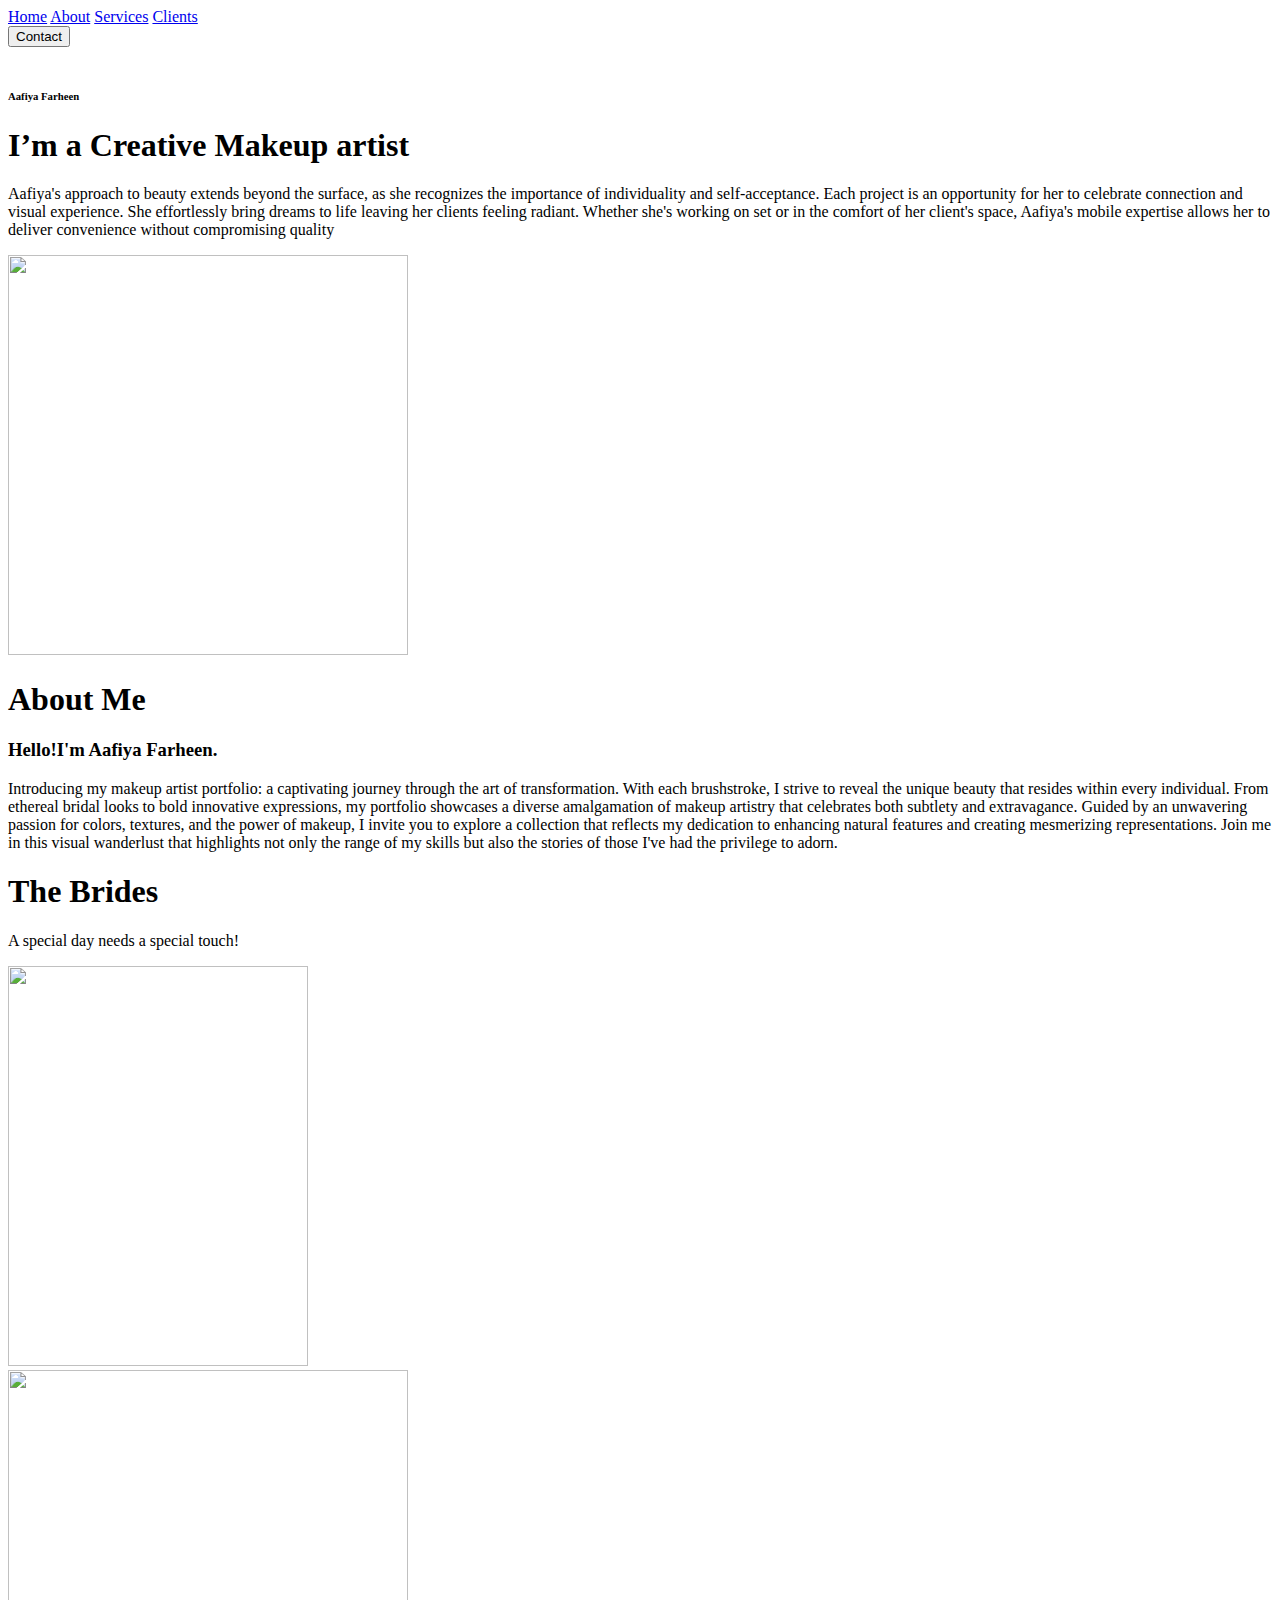
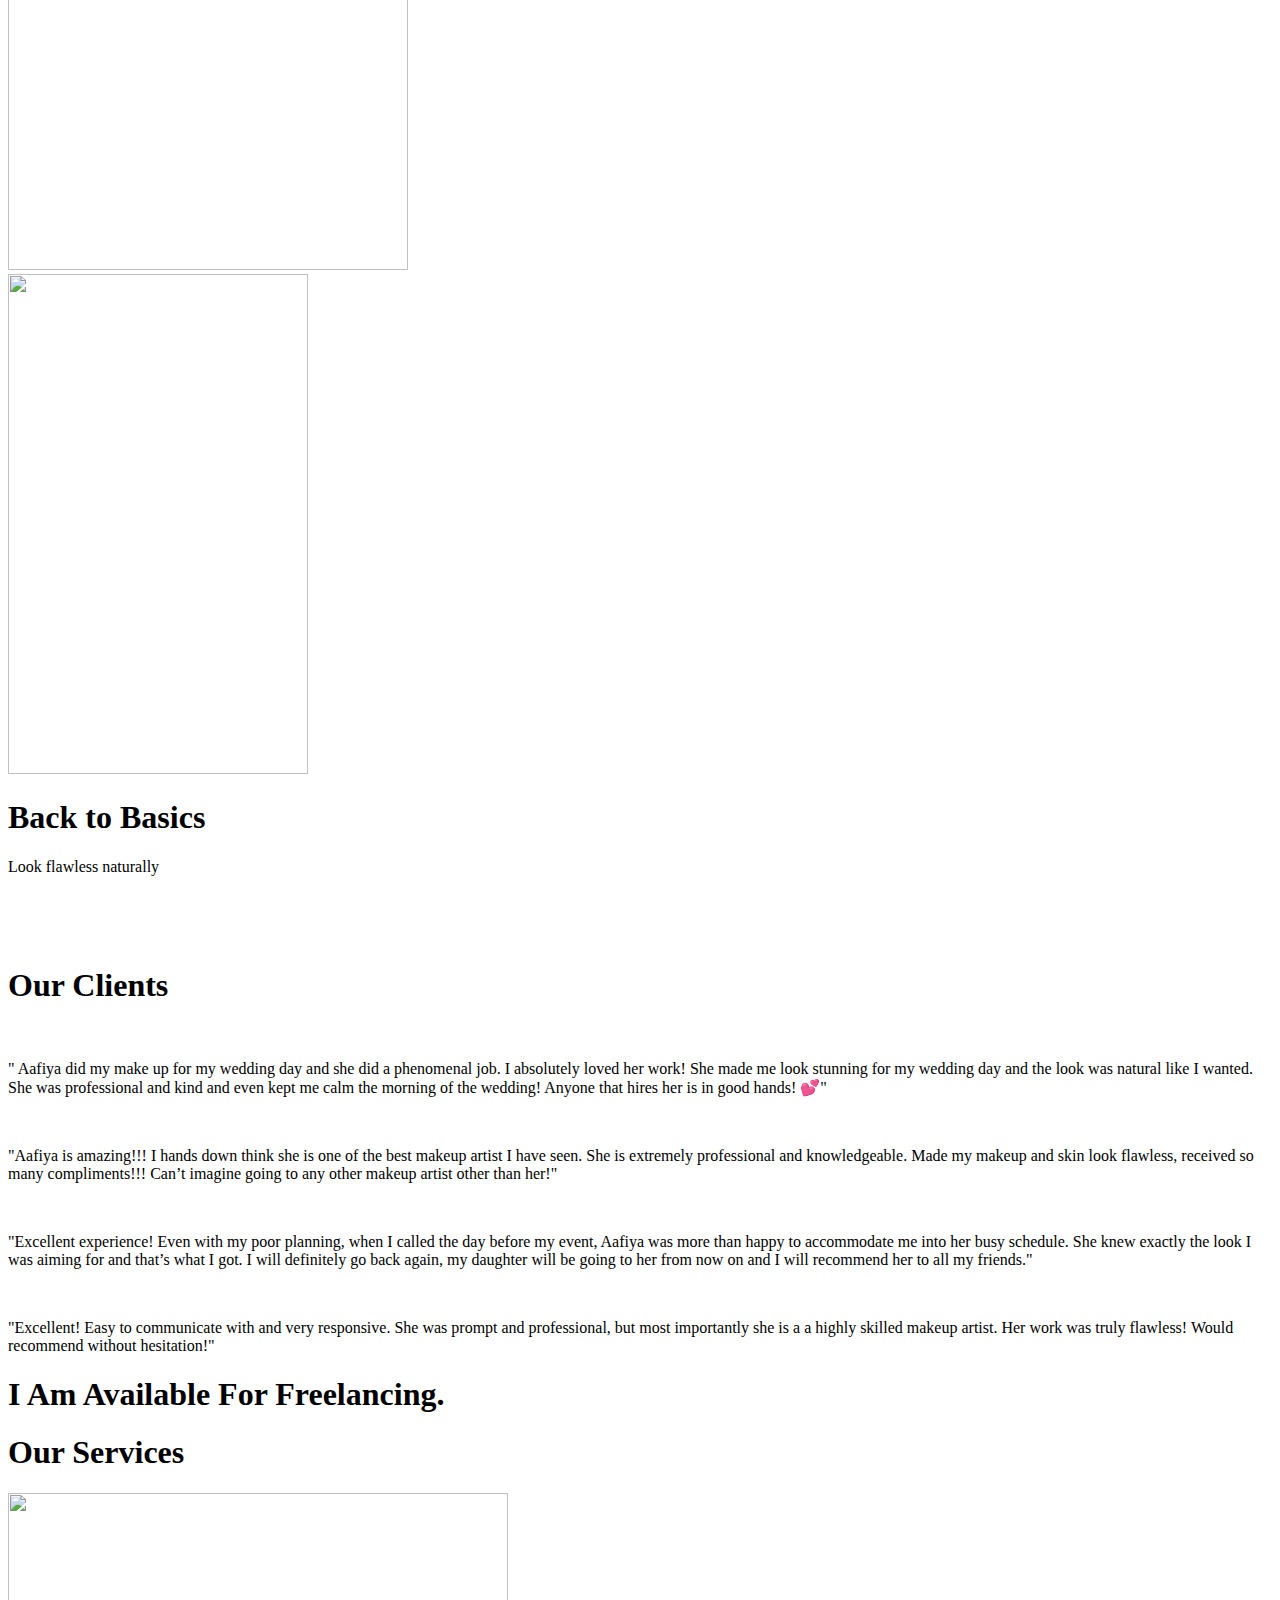
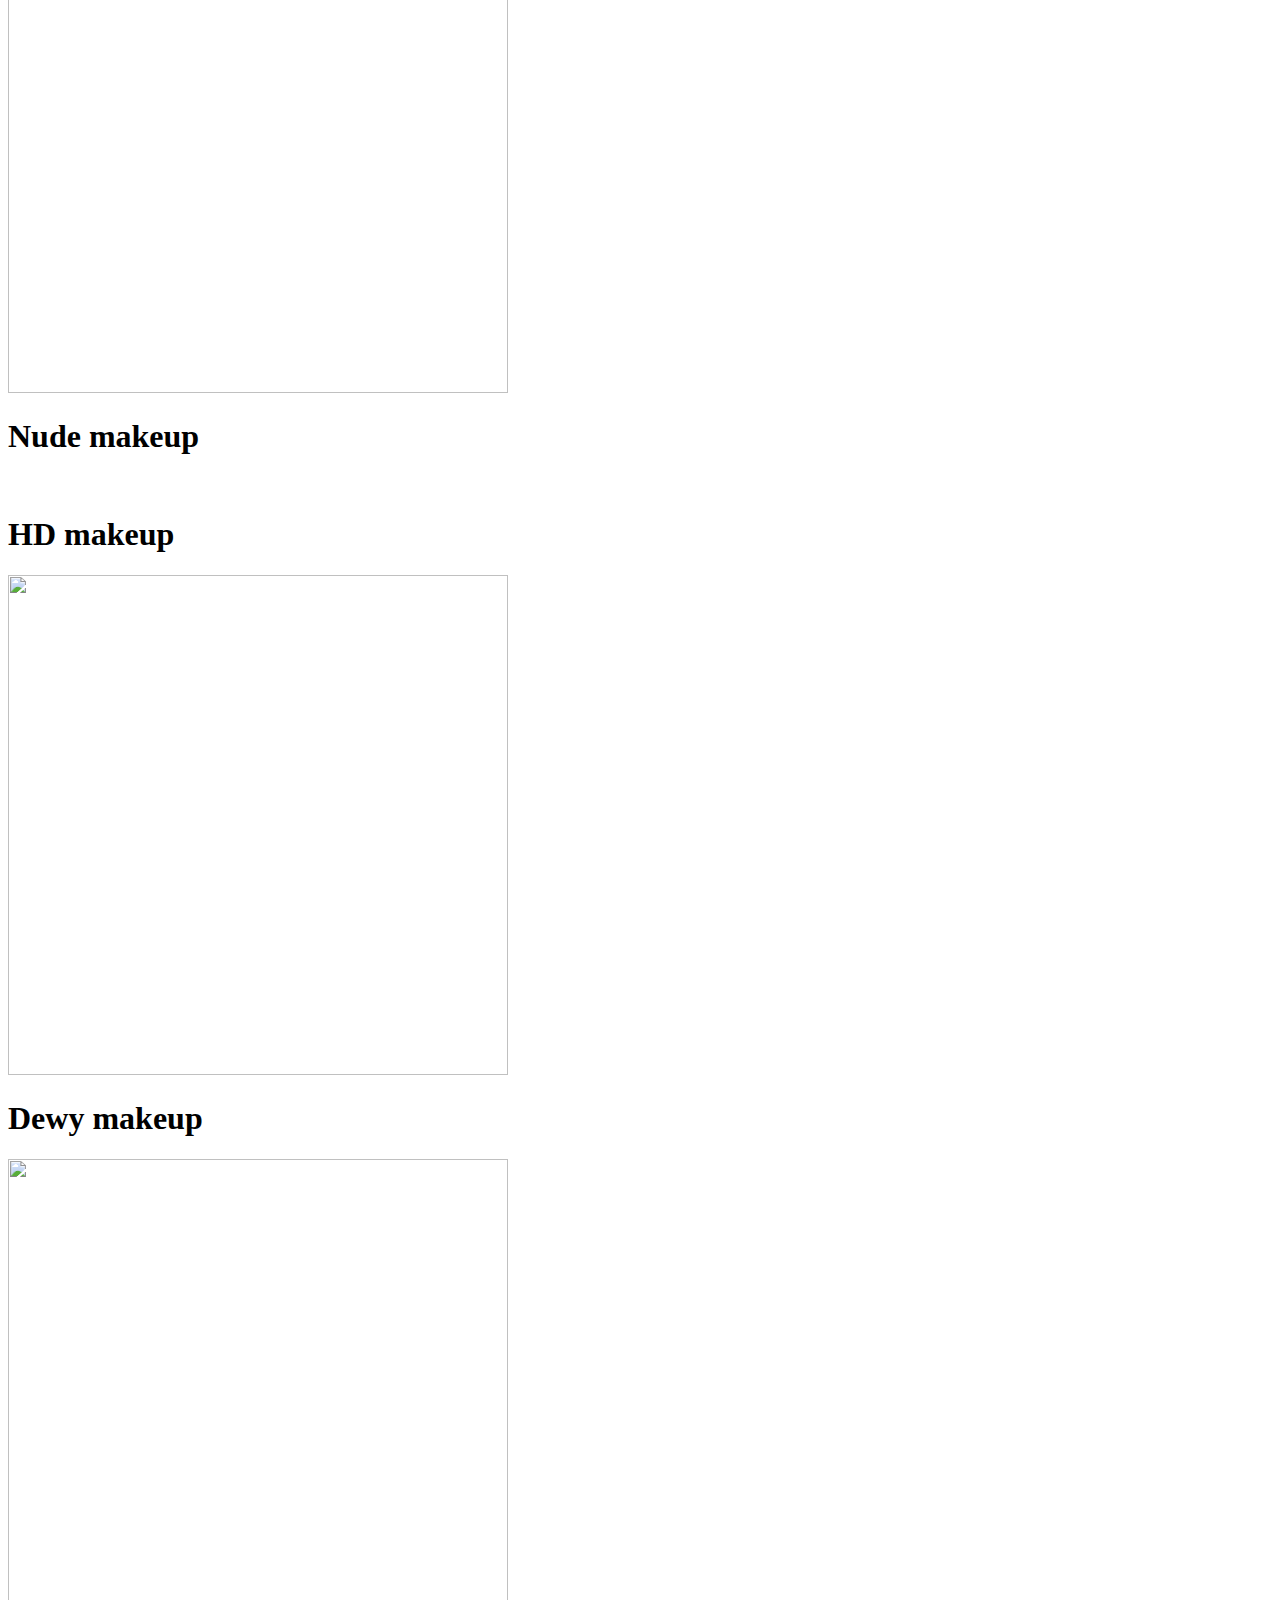
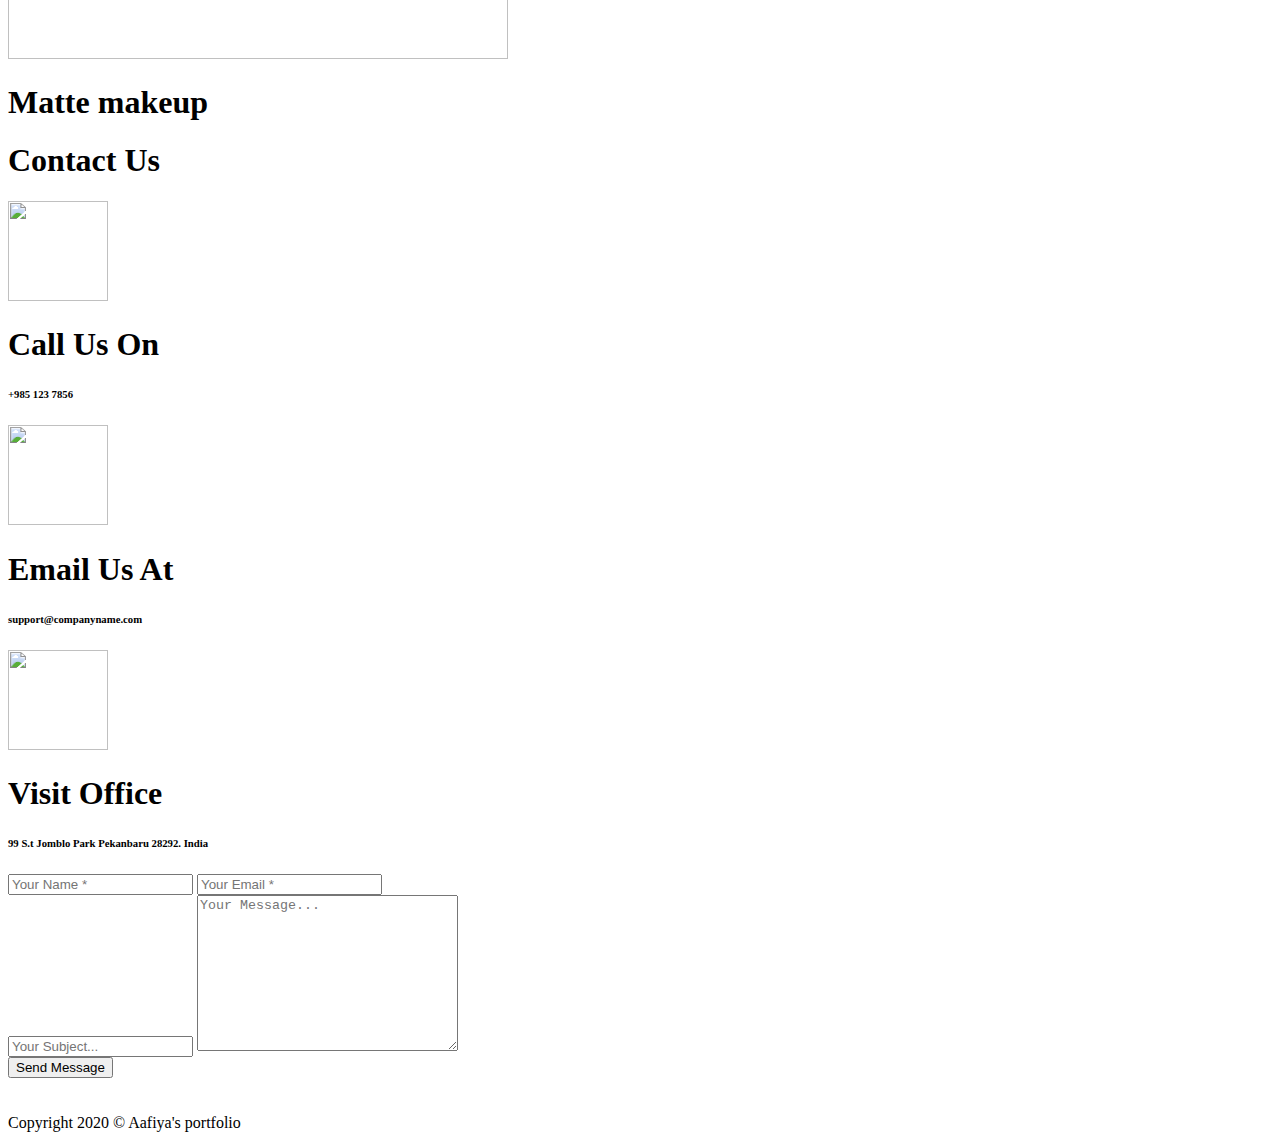
==== index.html @ 8791112f "Add files via upload" ====
<!DOCTYPE html>
<html lang="en">

<head>
    <meta charset="UTF-8">
    <meta name="viewport" content="width=device-width, initial-scale=1.0">
    <meta http-equiv="X-UA-Compatible" content="ie=edge">
    <title>My awesome portfolio</title>
    <link href="https://fonts.googleapis.com/css?family=Poppins:400,600&display=swap" rel="stylesheet">
    <link href="https://fonts.googleapis.com/css?family=Lato:300,400,700&display=swap" rel="stylesheet">
    <link rel="stylesheet" type="text/css" href="https://cdn.jsdelivr.net/npm/slick-carousel@1.8.1/slick/slick.css" />
    <link rel="stylesheet" href="./css/style.css">
</head>

<body>
    <header>
        <div class="container">
                <nav class="flex items-center justify-between">
                    <div class="left flex items-center">
                        <div class="branding">
                        <a href="#">Home</a>
                            <a href="#about">About</a>
                            <a href="#Services">Services</a>
                            <a href="#Clients">Clients</a>
                           
                        </div>
                    </div>
                    <div class="right">
                        <button class="btn btn-primary">Contact</button>
                    </div>
                </nav>
                <div class="hero flex items-center justify-between">
                    <div class="left flex-1 flex justify-center">
                        <img src="C:\Users\aafiy\OneDrive\Pictures\Saved Pictures\Aafiya\WhatsApp Image 2023-02-02 at 22.59.49.jpg" alt="">
                    </div>
                    <div class="right flex-1">
                        <h6>Aafiya Farheen</h6>
                        <h1>I’m a Creative <span>Makeup artist</span></h1>
                        <p> Aafiya's approach to beauty extends beyond the surface, as she recognizes the importance of individuality and self-acceptance. Each project is an opportunity for her to celebrate connection and visual experience. She effortlessly bring dreams to life leaving her clients feeling radiant.  Whether she's working on set or in the comfort of her client's space, Aafiya's mobile expertise allows her to deliver convenience without compromising quality</p>
            
                    </div>
                </div>
            </div>
        </header>

        <section id="about" class="about">
            <div class="container flex items-center about-inner-wrap">
                <div class="flex-1 left">
                    <img src="C:\Users\aafiy\OneDrive\Pictures\Saved Pictures\Aafiya\Snapchat-434359456_2.jpg" width="400" height="400" alt="">

                </div>
                <div class="flex-1 right">
                    <h1>About <span>Me</span></h1>
                    <h3>Hello!I'm Aafiya Farheen.</h3>
                    <p>Introducing my makeup artist portfolio: a captivating journey through the art of transformation. With each brushstroke, I strive to reveal the unique beauty that resides within every individual. From ethereal bridal looks to bold innovative expressions, my portfolio showcases a diverse amalgamation of makeup artistry that celebrates both subtlety and extravagance.
                         Guided by an unwavering passion for colors, textures, and the power of makeup, I invite you to explore a collection that reflects my dedication to enhancing natural features and creating mesmerizing representations.
                         Join me in this visual wanderlust that highlights not only the range of my skills but also the stories of those I've had the privilege to adorn.</p>
            
                </div>
            </div>
        </section>
        <section id="Brides" class="Brides">
            <div class="container">
                <h1 class="section-heading">The Brides</h1>
                <p>A special day needs a special touch!</p>
                <div class="card-wrapper">
                    <div class="card">
                        <img src="./images/virat-kohli-anushka-sharma-wedding-makeup-look-hairstyles-vogue-india.webp"width="300" height="400" alt="">
                        
                    </div>
                    <div class="card">
                        <img src="./images/507853311.webp" width="400" height="500"  alt="">
                        
                    </div>
                    <div class="card">
                        <img src="./images/kiara-advani-wedding-jewellery-2-scaled.jpg"width="300" height="500" alt="">
                       
                        
                    </div>
                   
                </div>
            </div>
        </section>
        <section id="Back to Basics" class="Back to Basics">
            <div class="container">
                <h1 class="section-heading"><span>Back to</span> Basics</h1>
                <p>Look flawless naturally</p>

                <div class="card-wrapper">
                    <div class="card">
                        
                        <img src="./images/eye-makeup-tutorial.jpg" alt="">
                    </div>
                    <div class="card">
                       
                        <img src="./images/Khushi20less-is-more20look.webp" alt="">
                    </div>
                    <div class="card">
                       
                        <img src="./images/Five-Makeup-Tricks-For-That-I-Woke-Up-Like-This-Vibe.jpg" alt="">
                    </div>
                   
                </div>
            </div>
        </section>
        <section id="Clients" class="Clients">
            <div class="container">
                <h1 class="section-heading"><span>Our</span> Clients</h1>
                <div class="slider">
                    <div class="slide">
                        <img src="./images/lovepik-young-business-women-png-image_400317477_wh1200.png" alt="">
                        <p>" Aafiya did my make up for my wedding day and she did a phenomenal job. I absolutely loved her work! She made me look stunning for my wedding day and the look was natural like I wanted.
                             She was professional and kind and even kept me calm the morning of the wedding! Anyone that hires her is in good hands! 💕"</p>
                        
                    </div>
                    <div class="slide">
                        <img src="./images/png-clipart-graphy-happy-woman-face-hand.png" alt="">
                        <p>"Aafiya is amazing!!! I hands down think she is one of the best makeup artist I have seen. She is extremely professional and knowledgeable. Made my makeup and skin look flawless, received so many compliments!!! 
                            Can’t imagine going to any other makeup artist other than her!"</p>
                       
                    </div>
                    <div class="slide">
                        <img src="./images/Fashionable-Women-PNG.png" alt="">
                        <p>"Excellent experience! Even with my poor planning, when I called the day before my event, Aafiya was more than happy to accommodate me into her busy schedule. She knew exactly the look I was aiming for and that’s what I got.
                             I will definitely go back again, my daughter will be going to her from now on and I will recommend her to all my friends."</p>
                        
                    </div>
                    <div class="slide">
                        <img src="./images/287-2871457_happy-business-woman-png-african-american-woman-png.png" alt="">
                        <p>"Excellent! Easy to communicate with and very responsive. 
                            She was prompt and professional, but most importantly she is a a highly skilled makeup artist. 
                            Her work was truly flawless! Would recommend without hesitation!"</p>
                       
                    </div>
                </div>
                <div class="slider-dots"></div>
            </div>
        </section>
        <section class="freelancer">
            <h1>I Am Available For Freelancing.</h1>
            
        
        </section>
        <section id="Services" class="Services">
            <div class="container">
                <h1 class="section-heading">Our Services</h1>
                
                <div class="card-wrapper">
                    <div class="card">
                        <div class="img-wrapper">
                            <img src="./images/huda-beauty-nude-obsession-campaign.webp" width="500" height="500" alt="">
                        </div>
                        <div class="card-content">
                                <h1>Nude makeup</h1>
                           
                           
                        </div>
                    </div>
                    <div class="card">
                        <div class="img-wrapper">
                            <img src="./images/Hd-Makeup3532.jpg" alt="">
                        </div>
                        <div class="card-content">
                            
                                <h1>HD makeup</h1>
                                
                            
                            
                            
                        </div>
                    </div>
                    <div class="card">
                        <div class="img-wrapper">
                            <img src="./images/FaceGlow-GettyImages-1272479912_1200x1200.webp" width="500" height="500" alt="">
                        </div>
                        <div class="card-content">
                          
                                <h1>Dewy makeup</h1>
                          
                           
                        </div>
                        <div class="card">
                            <div class="img-wrapper">
                                <img src="./images/elegant-matte-makeup-looks-for-every-occasion-2-1-1160x720.jpg" width="500" height="500" alt="">
                            </div>
                            <div class="card-content">
                               
                                    <h1>Matte makeup</h1>
                            
                    </div>
                </div>
            </div>
        </section>
        <section class="Contact">
            <div class="container">
                <h1 class="section-heading">Contact <span>Us</span></h1>
                <div class="card-wrapper">
                    <div class="card">
                        <img src="./images/auricular-phone_318-1028.avif" width="100" height="100" alt="">
                        <h1>Call Us On</h1>
                        <h6>+985 123 7856</h6>
                    </div>
                    <div class="card">
                        <img src="./images/message-icon-design-template-ff734aad72da096f0e49f3d693042135_screen.jpg" width="100" height="100" alt="">
                        <h1>Email Us At</h1>
                        <h6>support@companyname.com</h6>
                    </div>
                    <div class="card">
                        <img src="./images/images.png" width="100" height="100" alt="">
                        <h1>Visit Office</h1>
                        <h6>99 S.t Jomblo Park Pekanbaru 28292. India</h6>
                    </div>

                </div>

                <form action="">
                    <div class="input-wrap">
                        <input type="text" placeholder="Your Name *">
                        <input type="email" placeholder="Your Email *">
                    </div>
                    <div class="input-wrap-2">
                        <input type="text" placeholder="Your Subject...">
                        <textarea name="" id="" cols="30" rows="10" placeholder="Your Message..."></textarea>
                    </div>
                    <div class="btn-wrapper">
                        <button class="btn btn-primary">Send Message</button>
                    </div>
                </form>
            </div>
        </section>
        <footer>
            <img class="footer-logo" src="./images/logo-2.svg" alt="">
            <div class="footer-socials">
                <a href="#"><img src="./images/website.svg" alt=""></a>
                <a href="https://www.facebook.com/codersgyan"><img src="./images/facebook.svg" alt=""></a>
                <a href="https://twitter.com/CoderGyan"> <img src="./images/twitter.svg" alt=""></a>
                <a href="#"> <img src="./images/pintrest.svg" alt=""></a>
                <a href="https://www.instagram.com/codersgyan/"> <img src="./images/instagram.svg" alt=""></a>
            </div>
            <div class="copyright">
                Copyright 2020 © Aafiya's portfolio
            </div>
        </footer>
    </div>

    <script type="text/javascript" src="https://code.jquery.com/jquery-1.11.0.min.js"></script>
    <script type="text/javascript" src="https://code.jquery.com/jquery-migrate-1.2.1.min.js"></script>
    <script type="text/javascript" src="https://cdn.jsdelivr.net/npm/slick-carousel@1.8.1/slick/slick.min.js"></script>
    <script src="./js/app.js"></script>
</body>

</html>
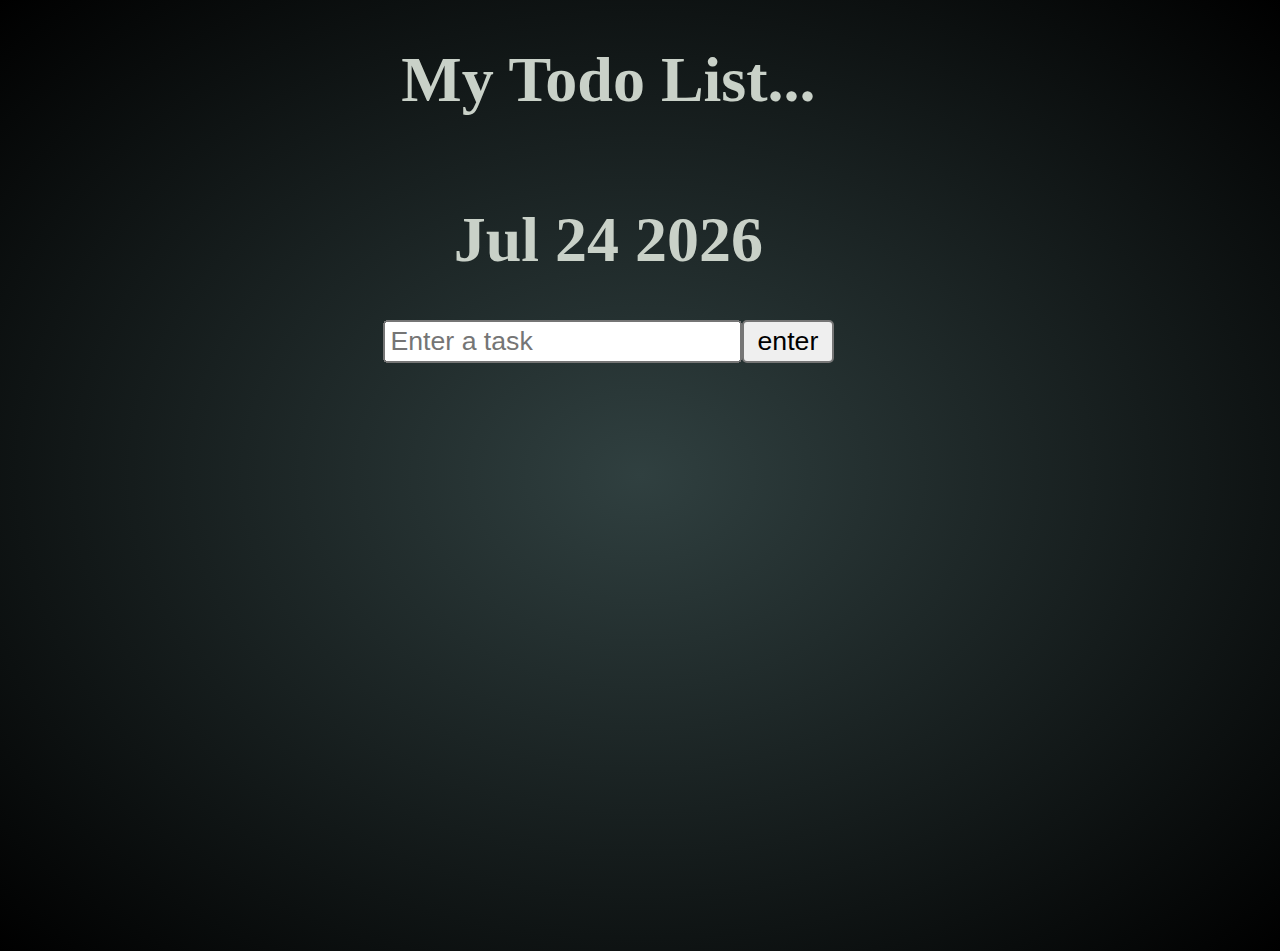
==== commit 60073a23: "Add files via upload" ====
--- a/index.html
+++ b/index.html
@@ -2,251 +2,28 @@
 <html lang="en">
 
 <head>
-    <meta charset="UTF-8">
-    <meta name="viewport" content="width=device-width, initial-scale=1.0">
-    <meta http-equiv="X-UA-Compatible" content="ie=edge">
-    <title>My awesome portfolio</title>
-    <link href="https://fonts.googleapis.com/css?family=Poppins:400,600&display=swap" rel="stylesheet">
-    <link href="https://fonts.googleapis.com/css?family=Lato:300,400,700&display=swap" rel="stylesheet">
-    <link rel="stylesheet" type="text/css" href="https://cdn.jsdelivr.net/npm/slick-carousel@1.8.1/slick/slick.css" />
-    <link rel="stylesheet" href="./css/style.css">
-</head>
+  <meta charset="UTF-8">
+  <meta http-equiv="X-UA-Compatible" content="IE=edge">
+  <meta name="viewport" content="width=device-width, initial-scale=1.0">
+  <link rel="stylesheet" href="style.css">
+  <link rel="stylesheet" href="https://cdnjs.cloudflare.com/ajax/libs/font-awesome/6.4.2/css/all.min.css">
+  <title>Document</title>
+  </head>
+  <body>
 
-<body>
-    <header>
-        <div class="container">
-                <nav class="flex items-center justify-between">
-                    <div class="left flex items-center">
-                        <div class="branding">
-                        <a href="#">Home</a>
-                            <a href="#about">About</a>
-                            <a href="#Services">Services</a>
-                            <a href="#Clients">Clients</a>
-                           
-                        </div>
-                    </div>
-                    <div class="right">
-                        <button class="btn btn-primary">Contact</button>
-                    </div>
-                </nav>
-                <div class="hero flex items-center justify-between">
-                    <div class="left flex-1 flex justify-center">
-                        <img src="C:\Users\aafiy\OneDrive\Pictures\Saved Pictures\Aafiya\WhatsApp Image 2023-02-02 at 22.59.49.jpg" alt="">
-                    </div>
-                    <div class="right flex-1">
-                        <h6>Aafiya Farheen</h6>
-                        <h1>I’m a Creative <span>Makeup artist</span></h1>
-                        <p> Aafiya's approach to beauty extends beyond the surface, as she recognizes the importance of individuality and self-acceptance. Each project is an opportunity for her to celebrate connection and visual experience. She effortlessly bring dreams to life leaving her clients feeling radiant.  Whether she's working on set or in the comfort of her client's space, Aafiya's mobile expertise allows her to deliver convenience without compromising quality</p>
-            
-                    </div>
-                </div>
-            </div>
-        </header>
+    <main class="app">
+      <h1>My Todo List...</h1>
+      <div class="input-header"></div>
+      <h1><span id="date"></span></h1>
+      <div class="to-do input"></div>
+      <input type="text" id="item" placeholder="Enter a task"><button id="enter">enter</button>
+      <div class="to-do-list"></div>
+    </main>
 
-        <section id="about" class="about">
-            <div class="container flex items-center about-inner-wrap">
-                <div class="flex-1 left">
-                    <img src="C:\Users\aafiy\OneDrive\Pictures\Saved Pictures\Aafiya\Snapchat-434359456_2.jpg" width="400" height="400" alt="">
-
-                </div>
-                <div class="flex-1 right">
-                    <h1>About <span>Me</span></h1>
-                    <h3>Hello!I'm Aafiya Farheen.</h3>
-                    <p>Introducing my makeup artist portfolio: a captivating journey through the art of transformation. With each brushstroke, I strive to reveal the unique beauty that resides within every individual. From ethereal bridal looks to bold innovative expressions, my portfolio showcases a diverse amalgamation of makeup artistry that celebrates both subtlety and extravagance.
-                         Guided by an unwavering passion for colors, textures, and the power of makeup, I invite you to explore a collection that reflects my dedication to enhancing natural features and creating mesmerizing representations.
-                         Join me in this visual wanderlust that highlights not only the range of my skills but also the stories of those I've had the privilege to adorn.</p>
-            
-                </div>
-            </div>
-        </section>
-        <section id="Brides" class="Brides">
-            <div class="container">
-                <h1 class="section-heading">The Brides</h1>
-                <p>A special day needs a special touch!</p>
-                <div class="card-wrapper">
-                    <div class="card">
-                        <img src="./images/virat-kohli-anushka-sharma-wedding-makeup-look-hairstyles-vogue-india.webp"width="300" height="400" alt="">
-                        
-                    </div>
-                    <div class="card">
-                        <img src="./images/507853311.webp" width="400" height="500"  alt="">
-                        
-                    </div>
-                    <div class="card">
-                        <img src="./images/kiara-advani-wedding-jewellery-2-scaled.jpg"width="300" height="500" alt="">
-                       
-                        
-                    </div>
-                   
-                </div>
-            </div>
-        </section>
-        <section id="Back to Basics" class="Back to Basics">
-            <div class="container">
-                <h1 class="section-heading"><span>Back to</span> Basics</h1>
-                <p>Look flawless naturally</p>
-
-                <div class="card-wrapper">
-                    <div class="card">
-                        
-                        <img src="./images/eye-makeup-tutorial.jpg" alt="">
-                    </div>
-                    <div class="card">
-                       
-                        <img src="./images/Khushi20less-is-more20look.webp" alt="">
-                    </div>
-                    <div class="card">
-                       
-                        <img src="./images/Five-Makeup-Tricks-For-That-I-Woke-Up-Like-This-Vibe.jpg" alt="">
-                    </div>
-                   
-                </div>
-            </div>
-        </section>
-        <section id="Clients" class="Clients">
-            <div class="container">
-                <h1 class="section-heading"><span>Our</span> Clients</h1>
-                <div class="slider">
-                    <div class="slide">
-                        <img src="./images/lovepik-young-business-women-png-image_400317477_wh1200.png" alt="">
-                        <p>" Aafiya did my make up for my wedding day and she did a phenomenal job. I absolutely loved her work! She made me look stunning for my wedding day and the look was natural like I wanted.
-                             She was professional and kind and even kept me calm the morning of the wedding! Anyone that hires her is in good hands! 💕"</p>
-                        
-                    </div>
-                    <div class="slide">
-                        <img src="./images/png-clipart-graphy-happy-woman-face-hand.png" alt="">
-                        <p>"Aafiya is amazing!!! I hands down think she is one of the best makeup artist I have seen. She is extremely professional and knowledgeable. Made my makeup and skin look flawless, received so many compliments!!! 
-                            Can’t imagine going to any other makeup artist other than her!"</p>
-                       
-                    </div>
-                    <div class="slide">
-                        <img src="./images/Fashionable-Women-PNG.png" alt="">
-                        <p>"Excellent experience! Even with my poor planning, when I called the day before my event, Aafiya was more than happy to accommodate me into her busy schedule. She knew exactly the look I was aiming for and that’s what I got.
-                             I will definitely go back again, my daughter will be going to her from now on and I will recommend her to all my friends."</p>
-                        
-                    </div>
-                    <div class="slide">
-                        <img src="./images/287-2871457_happy-business-woman-png-african-american-woman-png.png" alt="">
-                        <p>"Excellent! Easy to communicate with and very responsive. 
-                            She was prompt and professional, but most importantly she is a a highly skilled makeup artist. 
-                            Her work was truly flawless! Would recommend without hesitation!"</p>
-                       
-                    </div>
-                </div>
-                <div class="slider-dots"></div>
-            </div>
-        </section>
-        <section class="freelancer">
-            <h1>I Am Available For Freelancing.</h1>
-            
-        
-        </section>
-        <section id="Services" class="Services">
-            <div class="container">
-                <h1 class="section-heading">Our Services</h1>
-                
-                <div class="card-wrapper">
-                    <div class="card">
-                        <div class="img-wrapper">
-                            <img src="./images/huda-beauty-nude-obsession-campaign.webp" width="500" height="500" alt="">
-                        </div>
-                        <div class="card-content">
-                                <h1>Nude makeup</h1>
-                           
-                           
-                        </div>
-                    </div>
-                    <div class="card">
-                        <div class="img-wrapper">
-                            <img src="./images/Hd-Makeup3532.jpg" alt="">
-                        </div>
-                        <div class="card-content">
-                            
-                                <h1>HD makeup</h1>
-                                
-                            
-                            
-                            
-                        </div>
-                    </div>
-                    <div class="card">
-                        <div class="img-wrapper">
-                            <img src="./images/FaceGlow-GettyImages-1272479912_1200x1200.webp" width="500" height="500" alt="">
-                        </div>
-                        <div class="card-content">
-                          
-                                <h1>Dewy makeup</h1>
-                          
-                           
-                        </div>
-                        <div class="card">
-                            <div class="img-wrapper">
-                                <img src="./images/elegant-matte-makeup-looks-for-every-occasion-2-1-1160x720.jpg" width="500" height="500" alt="">
-                            </div>
-                            <div class="card-content">
-                               
-                                    <h1>Matte makeup</h1>
-                            
-                    </div>
-                </div>
-            </div>
-        </section>
-        <section class="Contact">
-            <div class="container">
-                <h1 class="section-heading">Contact <span>Us</span></h1>
-                <div class="card-wrapper">
-                    <div class="card">
-                        <img src="./images/auricular-phone_318-1028.avif" width="100" height="100" alt="">
-                        <h1>Call Us On</h1>
-                        <h6>+985 123 7856</h6>
-                    </div>
-                    <div class="card">
-                        <img src="./images/message-icon-design-template-ff734aad72da096f0e49f3d693042135_screen.jpg" width="100" height="100" alt="">
-                        <h1>Email Us At</h1>
-                        <h6>support@companyname.com</h6>
-                    </div>
-                    <div class="card">
-                        <img src="./images/images.png" width="100" height="100" alt="">
-                        <h1>Visit Office</h1>
-                        <h6>99 S.t Jomblo Park Pekanbaru 28292. India</h6>
-                    </div>
-
-                </div>
-
-                <form action="">
-                    <div class="input-wrap">
-                        <input type="text" placeholder="Your Name *">
-                        <input type="email" placeholder="Your Email *">
-                    </div>
-                    <div class="input-wrap-2">
-                        <input type="text" placeholder="Your Subject...">
-                        <textarea name="" id="" cols="30" rows="10" placeholder="Your Message..."></textarea>
-                    </div>
-                    <div class="btn-wrapper">
-                        <button class="btn btn-primary">Send Message</button>
-                    </div>
-                </form>
-            </div>
-        </section>
-        <footer>
-            <img class="footer-logo" src="./images/logo-2.svg" alt="">
-            <div class="footer-socials">
-                <a href="#"><img src="./images/website.svg" alt=""></a>
-                <a href="https://www.facebook.com/codersgyan"><img src="./images/facebook.svg" alt=""></a>
-                <a href="https://twitter.com/CoderGyan"> <img src="./images/twitter.svg" alt=""></a>
-                <a href="#"> <img src="./images/pintrest.svg" alt=""></a>
-                <a href="https://www.instagram.com/codersgyan/"> <img src="./images/instagram.svg" alt=""></a>
-            </div>
-            <div class="copyright">
-                Copyright 2020 © Aafiya's portfolio
-            </div>
-        </footer>
-    </div>
-
-    <script type="text/javascript" src="https://code.jquery.com/jquery-1.11.0.min.js"></script>
-    <script type="text/javascript" src="https://code.jquery.com/jquery-migrate-1.2.1.min.js"></script>
-    <script type="text/javascript" src="https://cdn.jsdelivr.net/npm/slick-carousel@1.8.1/slick/slick.min.js"></script>
-    <script src="./js/app.js"></script>
-</body>
-
-</html>+    <script src="script.js"></script>
+  
+   
+  
+  </body>
+  
+  </html>--- a/style.css
+++ b/style.css
@@ -0,0 +1,37 @@
+.update-control{
+    display:none;
+}
+body {
+    background: rgba(48, 64, 64, 1.0); 
+    background: -webkit-radial-gradient(center, rgba(48, 64, 64, 1.0) 0%, rgba(0, 0, 0, 1.0) 100%);
+    background: -moz-radial-gradient(center, rgba(48, 64, 64, 1.0) 0%, rgba(0, 0, 0, 1.0) 100%);
+    background: radial-gradient(ellipse at center, rgba(48, 64, 64, 1.0) 0%, rgba(0, 0, 0, 1.0) 100%);
+    font-family: 'Shadows Into Light', cursive;
+    min-height: 100vh;
+  }
+  
+span{
+    color:#c9d1c8;
+
+}
+.button {
+    color: #04202c;
+    background-color: #c9d1c8;
+  } 
+.app {
+    width: 95%;
+    text-align: center;
+    zoom:200%;
+  }
+h1{
+    color:#c9d1c8;
+  }
+  
+.input-header {
+    display: flex;
+    align-items: center;
+    color: white;
+    border-top-left-radius: 10px;
+    border-top-right-radius: 10px;
+  }
+  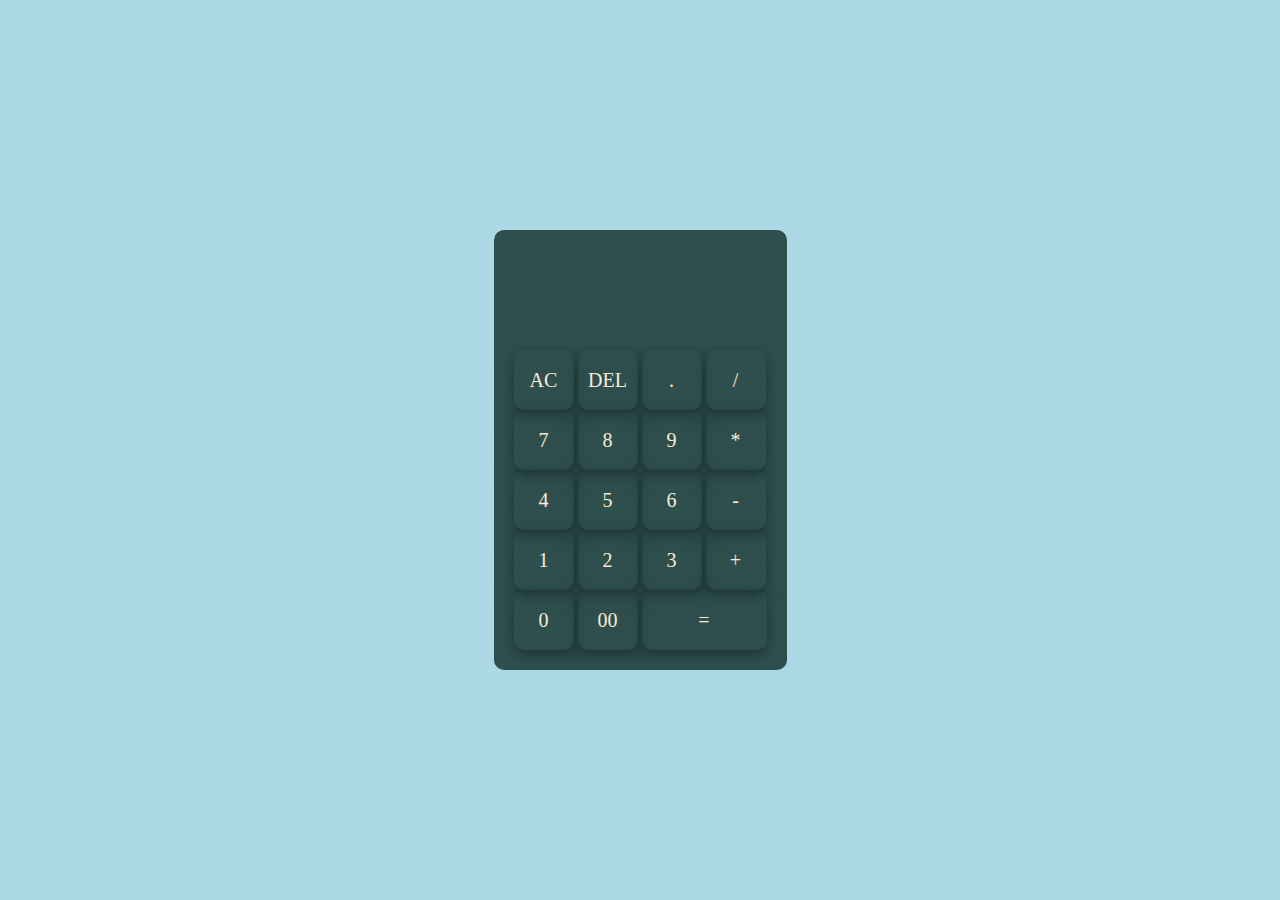
==== commit a981977b: "Add files via upload" ====
--- a/index.html
+++ b/index.html
@@ -1,29 +1,51 @@
 <!DOCTYPE html>
-<html lang="en">
+<html>
+<head>
+    <meta name="viewport" content="width=device-width initial-scale=1.0">
+    <title>My calculator</title>
+    <link rel="stylesheet"  href="style.css">
+</head>
+<body>
+    <div class="container">
+        <div class="calculator">
+            <form>
+                <div class="display">
+            <input type="text" name="display">
+            </div>
+            <div>
+                <input type="button" value="AC" onclick="display.value =''">
+                <input type="button" value="DEL" onclick= "display.value = display.value.toString().slice(0,-1)">
+                <input type="button" value="." onclick="display.value +='.'">
+                <input type="button" value="/" onclick="display.value +='/'">
+            </div>
+            <div>
+                <input type="button" value="7" onclick="display.value +='7'">
+                <input type="button" value="8"onclick="display.value +='8'">
+                <input type="button" value="9"onclick="display.value +='9'">
+                <input type="button" value="*"onclick="display.value +='*'">
+            </div>
+            <div>
+                <input type="button" value="4" onclick="display.value +='4'">
+                <input type="button" value="5" onclick="display.value +='5'">
+                <input type="button" value="6" onclick="display.value +='6'">
+                <input type="button" value="-" onclick="display.value +='-'">
+            </div>
+            <div>
+                <input type="button" value="1" onclick="display.value +='1'">
+                <input type="button" value="2" onclick="display.value +='2'">
+                <input type="button" value="3" onclick="display.value +='3'">
+                <input type="button" value="+" onclick="display.value +='+'">
+            </div>
+            <div>
+                <input type="button" value="0" onclick="display.value +='0'">
+                <input type="button" value="00" onclick="display.value +='00'">
+                <input type="button" value="=" onclick="display.value = eval(display.value)" class="equal">
+            </div>
+           
+            
 
-<head>
-  <meta charset="UTF-8">
-  <meta http-equiv="X-UA-Compatible" content="IE=edge">
-  <meta name="viewport" content="width=device-width, initial-scale=1.0">
-  <link rel="stylesheet" href="style.css">
-  <link rel="stylesheet" href="https://cdnjs.cloudflare.com/ajax/libs/font-awesome/6.4.2/css/all.min.css">
-  <title>Document</title>
-  </head>
-  <body>
-
-    <main class="app">
-      <h1>My Todo List...</h1>
-      <div class="input-header"></div>
-      <h1><span id="date"></span></h1>
-      <div class="to-do input"></div>
-      <input type="text" id="item" placeholder="Enter a task"><button id="enter">enter</button>
-      <div class="to-do-list"></div>
-    </main>
-
-    <script src="script.js"></script>
-  
-   
-  
-  </body>
-  
-  </html>+            </form>
+        </div>
+    </div>
+</body>
+</html>--- a/style.css
+++ b/style.css
@@ -1,37 +1,44 @@
-.update-control{
-    display:none;
+* {
+    margin: 0;
+    padding: 0%;
+    box-sizing: border-box;
+    font-family: 'Times New Roman', Times, serif;
 }
-body {
-    background: rgba(48, 64, 64, 1.0); 
-    background: -webkit-radial-gradient(center, rgba(48, 64, 64, 1.0) 0%, rgba(0, 0, 0, 1.0) 100%);
-    background: -moz-radial-gradient(center, rgba(48, 64, 64, 1.0) 0%, rgba(0, 0, 0, 1.0) 100%);
-    background: radial-gradient(ellipse at center, rgba(48, 64, 64, 1.0) 0%, rgba(0, 0, 0, 1.0) 100%);
-    font-family: 'Shadows Into Light', cursive;
-    min-height: 100vh;
-  }
-  
-span{
-    color:#c9d1c8;
-
+.container{
+    width: 100%;
+    height: 100vh;
+    background-color: lightblue;
+    display:flex;
+    align-items:center;
+    justify-content:center;
 }
-.button {
-    color: #04202c;
-    background-color: #c9d1c8;
-  } 
-.app {
-    width: 95%;
-    text-align: center;
-    zoom:200%;
-  }
-h1{
-    color:#c9d1c8;
-  }
-  
-.input-header {
+.calculator{
+    background-color:darkslategray;
+    padding: 20px;
+    border-radius: 10px;
+}
+.calculator form input {
+    border: 0;
+    outline: 0;
+    width: 60px;
+    height: 60px;
+    border-radius: 10px;
+    font-size: 20px;
+    cursor:pointer;
+    background: transparent;
+    color:antiquewhite;
+    box-shadow: 0 4px 8px 0 rgba(0, 0, 0, 0.2), 0 6px 20px 0 rgba(0, 0, 0, 0.19);
+}
+form .display{
     display: flex;
-    align-items: center;
-    color: white;
-    border-top-left-radius: 10px;
-    border-top-right-radius: 10px;
-  }
-  +    justify-content: flex-end;
+    margin: 20px 0;
+}
+form .display input {
+    box-shadow: none;
+    flex: 1;
+    text-align: right;
+}
+form input.equal{
+    width: 125px;
+}